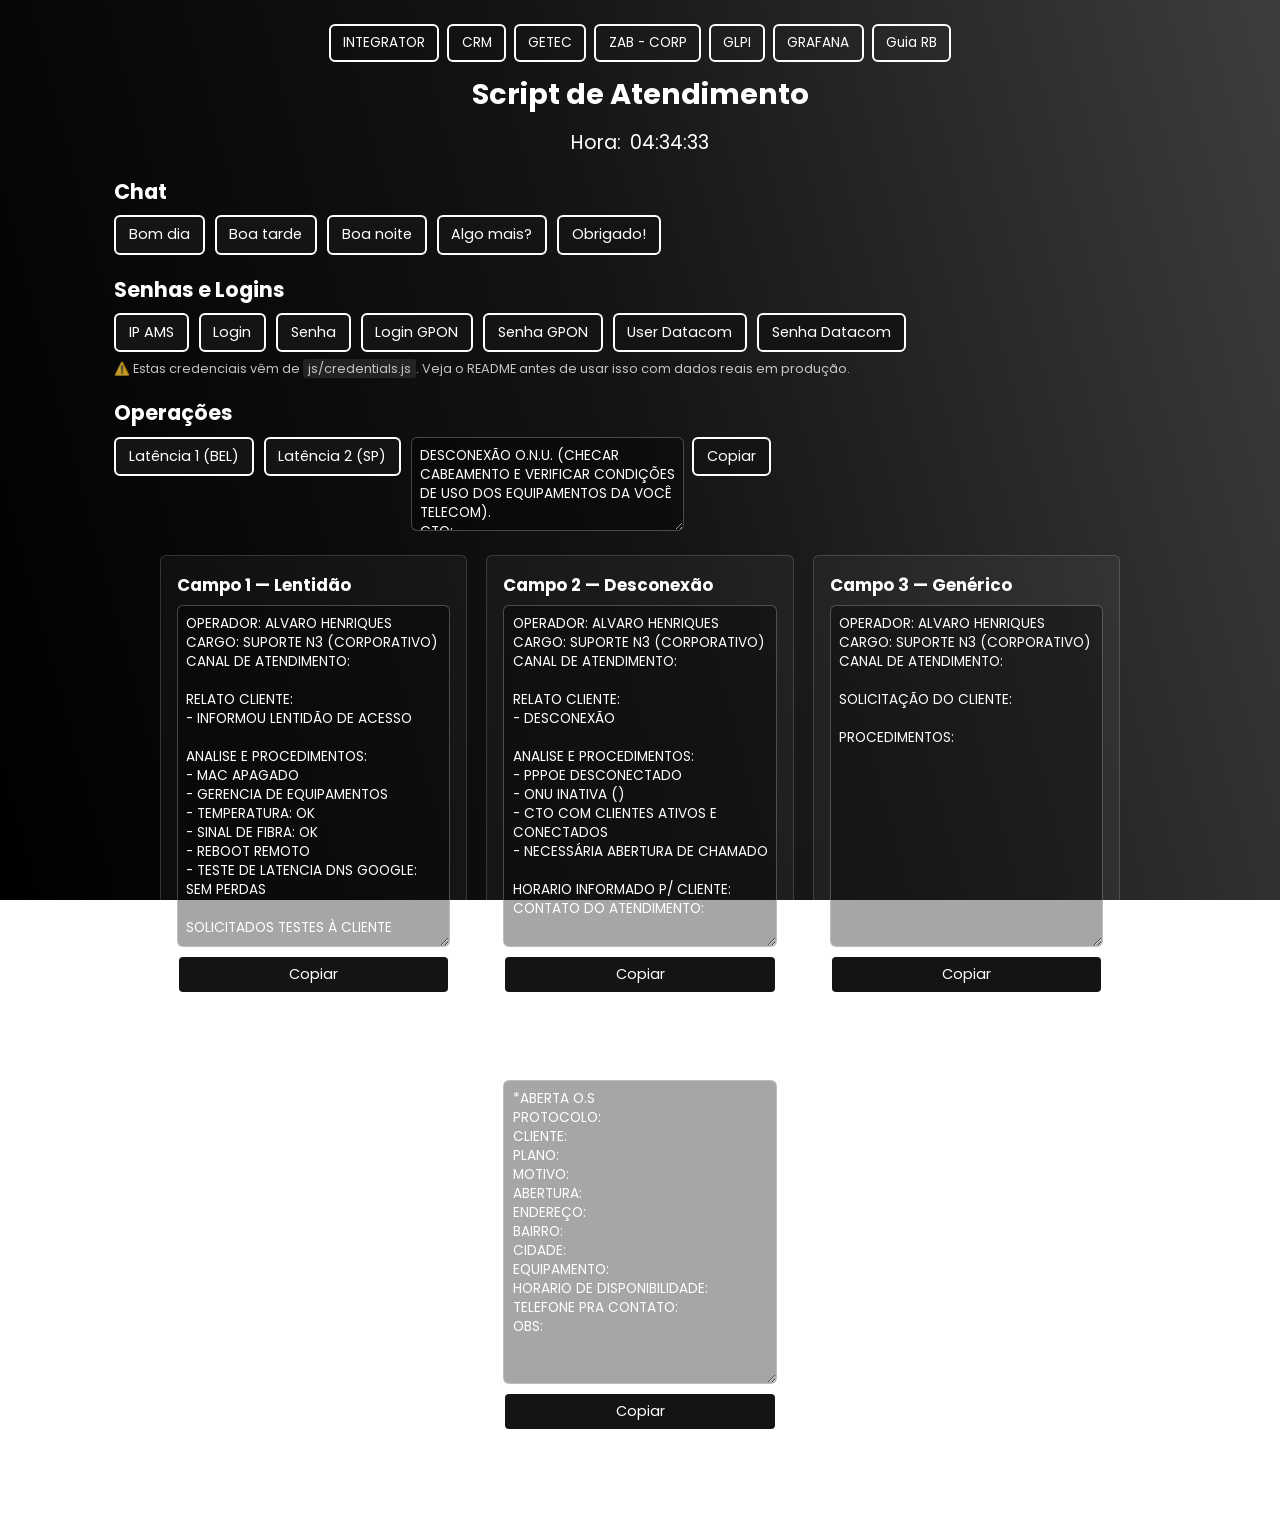
==== index.html @ 4e71021d "Add files via upload" ====
<!DOCTYPE html>
<html lang="pt-br">
<head>
  <meta charset="UTF-8">
  <meta name="viewport" content="width=device-width, initial-scale=1.0">
  <title>Script de Atendimento</title>
  <link rel="stylesheet" href="css/style.css">
</head>
<body>

  <div class="app">
    <header class="app__header">
      <!-- Preenchido por js/render.js a partir de js/config.js -->
      <nav class="nav-links" id="navLinks" aria-label="Sistemas externos"></nav>

      <h1>Script de Atendimento</h1>

      <div class="clock">
        <span>Hora:</span>
        <span id="clockValue">--:--:--</span>
      </div>

      <section class="section">
        <h2>Chat</h2>
        <div class="field-grid" id="quickReplies"></div>
      </section>

      <section class="section">
        <h2>Senhas e Logins</h2>
        <div class="field-grid" id="credentials"></div>
        <p class="section__note">
          ⚠️ Estas credenciais vêm de <code>js/credentials.js</code>. Veja o README
          antes de usar isso com dados reais em produção.
        </p>
      </section>

      <section class="section">
        <h2>Operações</h2>
        <div class="field-grid" id="operations"></div>
      </section>
    </header>

    <main class="attendance-grid" id="attendanceTemplates"></main>

    <footer class="app__footer">
      <p>criado por &copy; Alvaro Henriques Nt</p>
    </footer>
  </div>

  <!-- Ordem importa: config e credentials primeiro, render por último. -->
  <script src="js/config.js"></script>
  <script src="js/credentials.js"></script>
  <script src="js/clipboard.js"></script>
  <script src="js/clock.js"></script>
  <script src="js/render.js"></script>
</body>
</html>
---- css/style.css ----
@import url("https://fonts.googleapis.com/css2?family=Poppins:wght@400;500;600;700&display=swap");

:root {
  --bg-1: hsl(0, 0%, 24%);
  --bg-2: hsl(0, 3%, 8%);
  --bg-3: hsl(0, 0%, 0%);
  --text: hsl(0, 0%, 100%);
  --radius: 6px;
}

* {
  box-sizing: border-box;
  margin: 0;
  padding: 0;
  font-family: "Poppins", Geneva, Tahoma, sans-serif;
}

body {
  min-height: 100vh;
  color: var(--text);
  background: linear-gradient(75deg, var(--bg-3), var(--bg-2), var(--bg-1)) fixed;
}

h1 {
  font-size: 1.8em;
  text-align: center;
  margin: 0.4em 0;
}

h2 {
  font-size: 1.3em;
  margin: 0.6em 0 0.4em;
}

h3 {
  font-size: 1.05em;
  margin-bottom: 0.4em;
}

.app {
  max-width: 1100px;
  margin: 0 auto;
  padding: 1.5em;
}

/* ---- Cabeçalho / navegação de sistemas ---- */
.nav-links {
  display: flex;
  flex-wrap: wrap;
  gap: 0.5em;
  justify-content: center;
}

.nav-links__item {
  display: inline-block;
  padding: 0.5em 0.9em;
  border: 2px solid var(--text);
  border-radius: var(--radius);
  color: var(--text);
  text-decoration: none;
  font-size: 0.85em;
  transition: background 0.3s;
}

.nav-links__item:hover {
  background: rgba(255, 255, 255, 0.12);
}

/* ---- Relógio ---- */
.clock {
  display: flex;
  justify-content: center;
  gap: 0.5em;
  font-size: 1.2em;
  margin: 0.5em 0 1em;
}

/* ---- Seções (chat, senhas, operações) ---- */
.section {
  margin: 1.2em 0;
}

.section__note {
  font-size: 0.8em;
  opacity: 0.75;
  margin-top: 0.6em;
}

.section__note code {
  background: rgba(255, 255, 255, 0.12);
  padding: 0.1em 0.4em;
  border-radius: 3px;
}

.field-grid {
  display: flex;
  flex-wrap: wrap;
  gap: 0.6em;
}

/* ---- Campo de copiar (input/textarea + botão) ---- */
.copy-field {
  display: flex;
  align-items: flex-start;
  gap: 0.5em;
}

/* Campos fixos (chat, senhas, comandos): só o botão aparece. */
.copy-field__input--hidden {
  display: none;
}

/* Campos editáveis (relatórios de atendimento): visíveis. */
.copy-field__input {
  width: 100%;
  background: rgba(0, 0, 0, 0.35);
  color: var(--text);
  border: 1px solid rgba(255, 255, 255, 0.25);
  border-radius: var(--radius);
  padding: 0.6em;
  font-size: 0.85em;
  line-height: 1.4;
  resize: vertical;
}

.copy-field__input:focus-visible {
  outline: 2px solid #fff;
  outline-offset: 1px;
}

.attendance-card .copy-field {
  flex-direction: column;
  align-items: stretch;
}

.copy-field button {
  border: 2px solid var(--text);
  border-radius: var(--radius);
  padding: 0.5em 0.9em;
  color: var(--text);
  background-color: var(--bg-2);
  cursor: pointer;
  font-size: 0.9em;
  transition: background 0.3s, box-shadow 0.2s;
  white-space: nowrap;
}

.copy-field button:hover {
  box-shadow: 2px 2px rgba(255, 255, 255, 0.5);
  background: linear-gradient(75deg, var(--bg-3), var(--bg-2), var(--bg-1));
}

.copy-field button:focus-visible {
  outline: 2px solid #fff;
  outline-offset: 2px;
}

/* ---- Cards de atendimento (textareas grandes) ---- */
.attendance-grid {
  display: flex;
  flex-wrap: wrap;
  gap: 1.2em;
  justify-content: center;
  margin-top: 1.5em;
}

.attendance-card {
  background: rgba(255, 255, 255, 0.04);
  border: 1px solid rgba(255, 255, 255, 0.15);
  border-radius: var(--radius);
  padding: 1em;
  min-width: 260px;
}

.app__footer {
  text-align: center;
  margin-top: 2em;
  padding-top: 1em;
  border-top: 1px solid rgba(255, 255, 255, 0.2);
  opacity: 0.8;
  font-size: 0.85em;
}

/* ---- Responsivo ---- */
@media (max-width: 640px) {
  .app {
    padding: 1em;
  }
  h1 {
    font-size: 1.4em;
  }
}
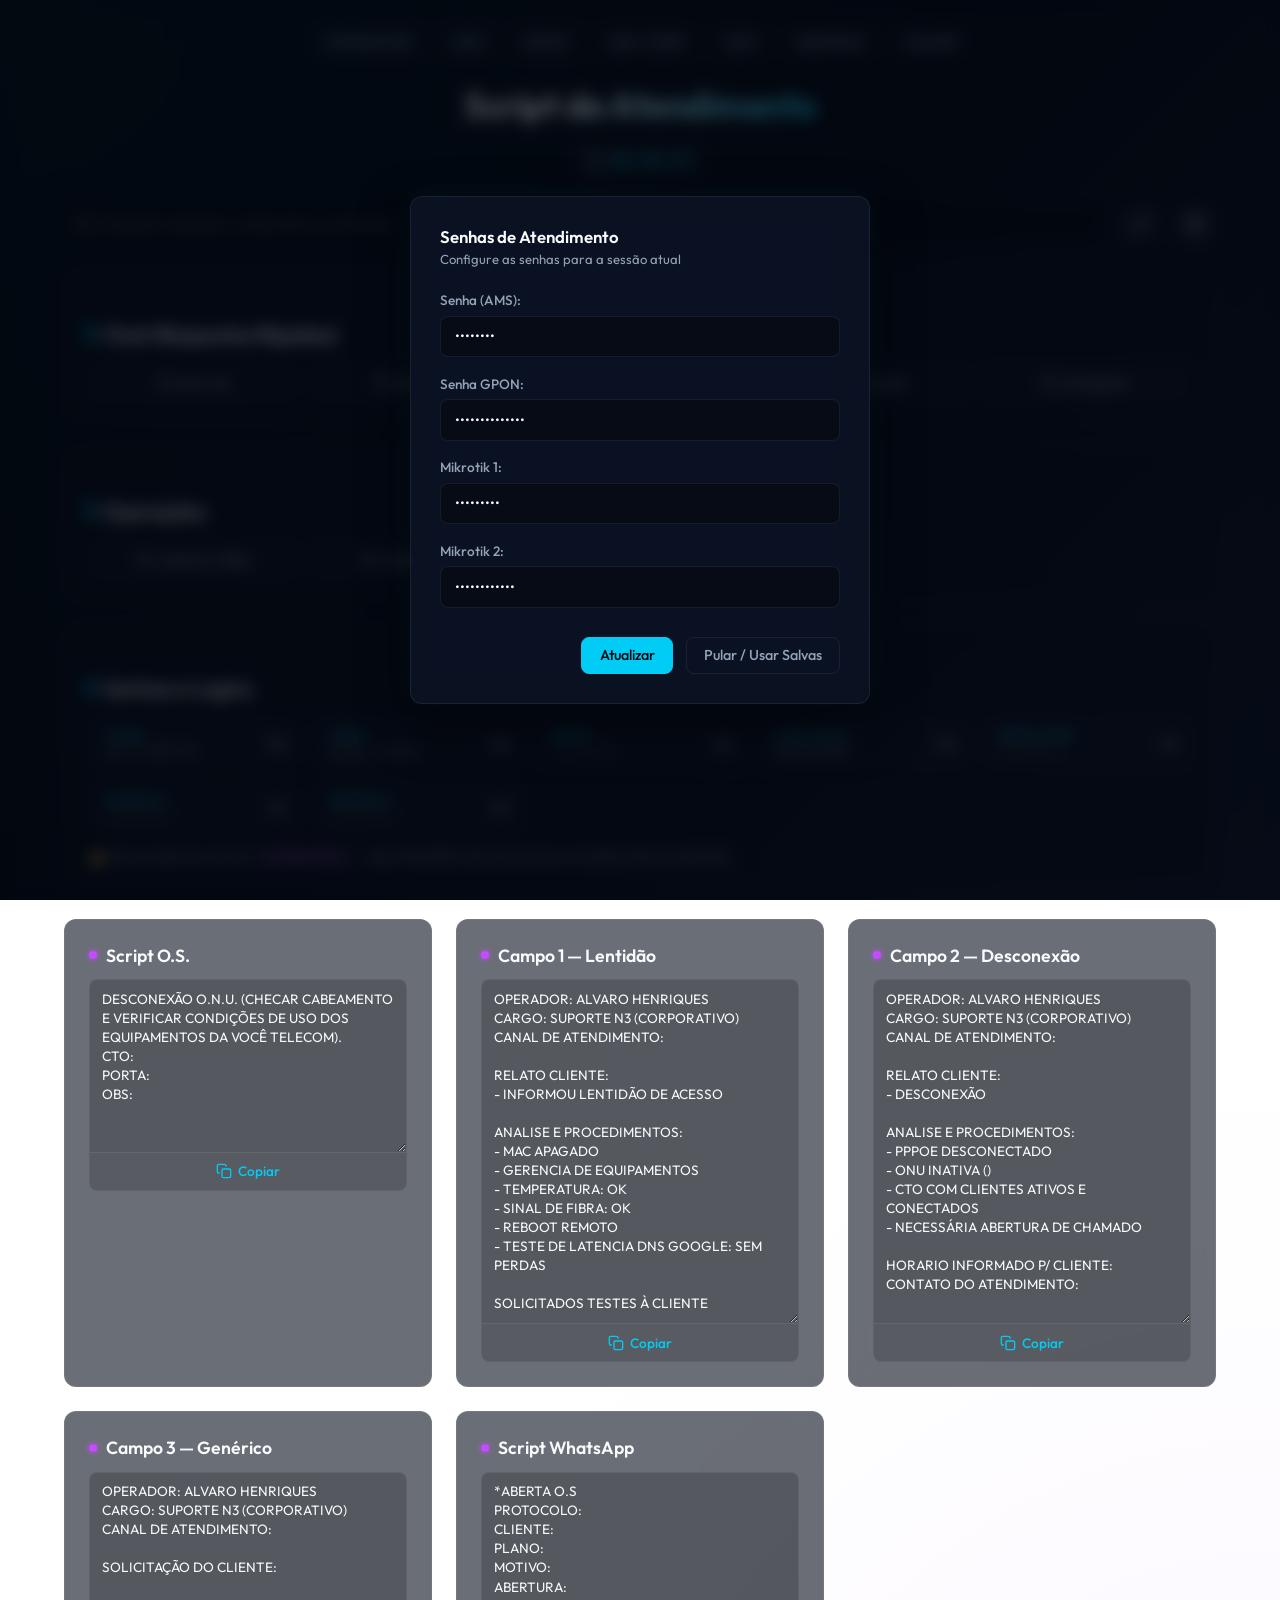
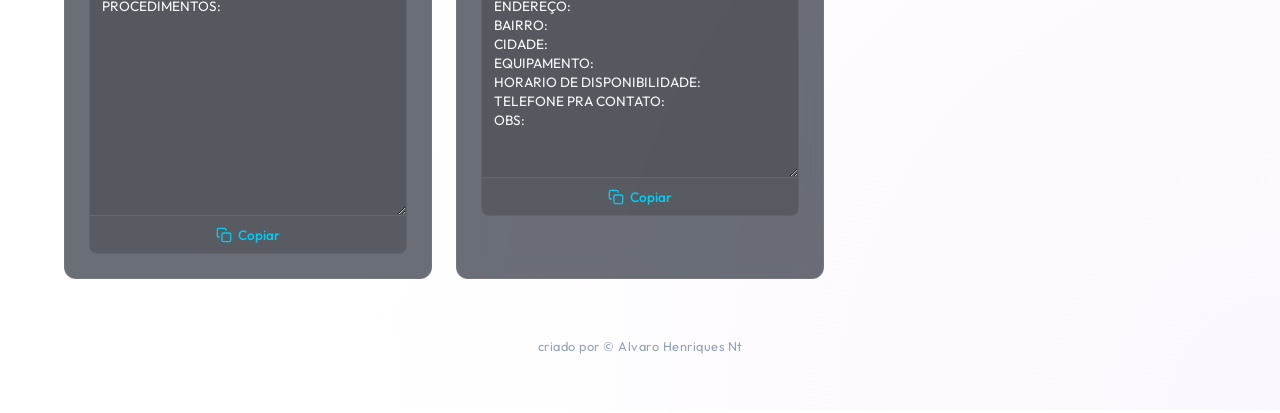
==== commit 8ba0a586: "feat: refatoração completa de UI/UX, segurança e organização de layout - Adicionado tema premium Gla" ====
--- a/index.html
+++ b/index.html
@@ -13,30 +13,69 @@
       <!-- Preenchido por js/render.js a partir de js/config.js -->
       <nav class="nav-links" id="navLinks" aria-label="Sistemas externos"></nav>
 
-      <h1>Script de Atendimento</h1>
-
-      <div class="clock">
-        <span>Hora:</span>
-        <span id="clockValue">--:--:--</span>
+      <div class="header-main">
+        <h1>Script de Atendimento</h1>
+        
+        <div class="clock">
+          <svg class="icon icon--clock" viewBox="0 0 24 24" fill="none" stroke="currentColor" stroke-width="2" stroke-linecap="round" stroke-linejoin="round"><circle cx="12" cy="12" r="10"></circle><polyline points="12 6 12 12 16 14"></polyline></svg>
+          <span id="clockValue">--:--:--</span>
+        </div>
       </div>
 
-      <section class="section">
-        <h2>Chat</h2>
+      <div class="header-controls">
+        <div class="search-box">
+          <svg class="icon" viewBox="0 0 24 24" fill="none" stroke="currentColor" stroke-width="2" stroke-linecap="round" stroke-linejoin="round"><circle cx="11" cy="11" r="8"></circle><line x1="21" y1="21" x2="16.65" y2="16.65"></line></svg>
+          <input type="text" id="searchInput" placeholder="Pesquisar respostas, credenciais ou comandos..." aria-label="Pesquisar">
+        </div>
+        
+        <button type="button" class="btn-settings" id="btnPasswords" title="Atualizar Senhas da Sessão">
+          <svg class="icon" viewBox="0 0 24 24" fill="none" stroke="currentColor" stroke-width="2" stroke-linecap="round" stroke-linejoin="round"><path d="M21 2l-2 2m-7.61 7.61a5.5 5.5 0 1 1-7.778 7.778 5.5 5.5 0 0 1 7.777-7.777zm0 0L15.5 7.5m0 0l3 3L22 7l-3-3m-3.5 3.5L19 4"></path></svg>
+        </button>
+        
+        <button type="button" class="btn-settings" id="btnSettings" title="Configurações do Operador">
+          <svg class="icon" viewBox="0 0 24 24" fill="none" stroke="currentColor" stroke-width="2" stroke-linecap="round" stroke-linejoin="round"><circle cx="12" cy="12" r="3"></circle><path d="M19.4 15a1.65 1.65 0 0 0 .33 1.82l.06.06a2 2 0 1 1-2.83 2.83l-.06-.06a1.65 1.65 0 0 0-1.82-.33 1.65 1.65 0 0 0-1 1.51V21a2 2 0 0 1-4 0v-.09A1.65 1.65 0 0 0 9 19.4a1.65 1.65 0 0 0-1.82.33l-.06.06a2 2 0 1 1-2.83-2.83l.06-.06a1.65 1.65 0 0 0 .33-1.82 1.65 1.65 0 0 0-1.51-1H3a2 2 0 0 1 0-4h.09A1.65 1.65 0 0 0 4.6 9a1.65 1.65 0 0 0-.33-1.82l-.06-.06a2 2 0 1 1 2.83-2.83l.06.06a1.65 1.65 0 0 0 1.82.33H9a1.65 1.65 0 0 0 1-1.51V3a2 2 0 0 1 4 0v.09a1.65 1.65 0 0 0 1 1.51 1.65 1.65 0 0 0 1.82-.33l.06-.06a2 2 0 1 1 2.83 2.83l-.06.06a1.65 1.65 0 0 0-.33 1.82V9a1.65 1.65 0 0 0 1.51 1H21a2 2 0 0 1 0 4h-.09a1.65 1.65 0 0 0-1.51 1z"></path></svg>
+        </button>
+      </div>
+
+      <!-- Painel de Configurações (oculto por padrão) -->
+      <div class="settings-panel hidden" id="settingsPanel">
+        <div class="settings-panel__header">
+          <h3>Configurações do Operador</h3>
+          <p class="settings-panel__subtitle">Altere suas informações para os relatórios</p>
+        </div>
+        <div class="settings-grid">
+          <div class="settings-field">
+            <label for="opName">Nome do Operador:</label>
+            <input type="text" id="opName" placeholder="Ex: Alvaro Henriques">
+          </div>
+          <div class="settings-field">
+            <label for="opRole">Cargo/Setor:</label>
+            <input type="text" id="opRole" placeholder="Ex: Suporte N3">
+          </div>
+        </div>
+        <div class="settings-actions">
+          <button type="button" id="btnSaveSettings" class="btn-primary">Salvar</button>
+          <button type="button" id="btnCancelSettings" class="btn-secondary">Cancelar</button>
+        </div>
+      </div>
+
+      <section class="section" id="secQuickReplies">
+        <h2>Chat (Respostas Rápidas)</h2>
         <div class="field-grid" id="quickReplies"></div>
       </section>
 
-      <section class="section">
+      <section class="section" id="secOperations">
+        <h2>Operações</h2>
+        <div class="field-grid" id="operations"></div>
+      </section>
+
+      <section class="section" id="secCredentials">
         <h2>Senhas e Logins</h2>
         <div class="field-grid" id="credentials"></div>
         <p class="section__note">
           ⚠️ Estas credenciais vêm de <code>js/credentials.js</code>. Veja o README
           antes de usar isso com dados reais em produção.
         </p>
-      </section>
-
-      <section class="section">
-        <h2>Operações</h2>
-        <div class="field-grid" id="operations"></div>
       </section>
     </header>
 
@@ -47,6 +86,40 @@
     </footer>
   </div>
 
+  <!-- Modal de Senhas de Atendimento (inicializado oculto) -->
+  <div class="modal-overlay hidden" id="passwordsModal">
+    <div class="modal-card">
+      <div class="modal-card__header">
+        <h3>Senhas de Atendimento</h3>
+        <p class="modal-card__subtitle">Configure as senhas para a sessão atual</p>
+      </div>
+      <div class="modal-grid">
+        <div class="modal-field">
+          <label for="pwdAms">Senha (AMS):</label>
+          <input type="password" id="pwdAms" placeholder="Digite a senha AMS">
+        </div>
+        <div class="modal-field">
+          <label for="pwdGpon">Senha GPON:</label>
+          <input type="password" id="pwdGpon" placeholder="Digite a senha GPON">
+        </div>
+        <div class="modal-field">
+          <label for="pwdMikrotik1">Mikrotik 1:</label>
+          <input type="password" id="pwdMikrotik1" placeholder="Digite a senha do Mikrotik 1">
+        </div>
+        <div class="modal-field">
+          <label for="pwdMikrotik2">Mikrotik 2:</label>
+          <input type="password" id="pwdMikrotik2" placeholder="Digite a senha do Mikrotik 2">
+        </div>
+      </div>
+      <div class="modal-actions">
+        <button type="button" id="btnSavePasswords" class="btn-primary">Atualizar</button>
+        <button type="button" id="btnCancelPasswords" class="btn-secondary">Pular / Usar Salvas</button>
+      </div>
+    </div>
+  </div>
+
+  <div id="toastContainer" class="toast-container" aria-live="polite"></div>
+
   <!-- Ordem importa: config e credentials primeiro, render por último. -->
   <script src="js/config.js"></script>
   <script src="js/credentials.js"></script>
--- a/css/style.css
+++ b/css/style.css
@@ -1,192 +1,842 @@
-@import url("https://fonts.googleapis.com/css2?family=Poppins:wght@400;500;600;700&display=swap");
+@import url("https://fonts.googleapis.com/css2?family=Outfit:wght@300;400;500;600;700&display=swap");
 
 :root {
-  --bg-1: hsl(0, 0%, 24%);
-  --bg-2: hsl(0, 3%, 8%);
-  --bg-3: hsl(0, 0%, 0%);
-  --text: hsl(0, 0%, 100%);
-  --radius: 6px;
+  --bg-1: hsl(222, 47%, 11%);
+  --bg-2: hsl(224, 71%, 4%);
+  --bg-3: hsl(224, 71%, 2%);
+  --accent: hsl(190, 100%, 48%);
+  --accent-rgb: 0, 229, 255;
+  --accent-purple: hsl(280, 100%, 65%);
+  --text: hsl(210, 40%, 98%);
+  --text-muted: hsl(215, 20%, 65%);
+  --danger: hsl(354, 70%, 54%);
+  --danger-bg: rgba(239, 68, 68, 0.15);
+  --success: hsl(142, 70%, 45%);
+  --glass-bg: rgba(8, 14, 28, 0.6);
+  --glass-border: rgba(255, 255, 255, 0.07);
+  --radius: 12px;
+  --radius-sm: 8px;
+  --transition: all 0.25s cubic-bezier(0.4, 0, 0.2, 1);
 }
 
 * {
   box-sizing: border-box;
   margin: 0;
   padding: 0;
-  font-family: "Poppins", Geneva, Tahoma, sans-serif;
+  font-family: "Outfit", Geneva, Tahoma, sans-serif;
+  scrollbar-width: thin;
+  scrollbar-color: rgba(255, 255, 255, 0.1) transparent;
+}
+
+/* Custom Scrollbar */
+::-webkit-scrollbar {
+  width: 6px;
+  height: 6px;
+}
+::-webkit-scrollbar-track {
+  background: transparent;
+}
+::-webkit-scrollbar-thumb {
+  background: rgba(255, 255, 255, 0.1);
+  border-radius: 4px;
+}
+::-webkit-scrollbar-thumb:hover {
+  background: var(--accent);
 }
 
 body {
   min-height: 100vh;
   color: var(--text);
-  background: linear-gradient(75deg, var(--bg-3), var(--bg-2), var(--bg-1)) fixed;
+  background: radial-gradient(circle at 0% 0%, rgba(0, 229, 255, 0.05) 0%, transparent 40%),
+              radial-gradient(circle at 100% 100%, rgba(168, 85, 247, 0.05) 0%, transparent 40%),
+              linear-gradient(135deg, var(--bg-3), var(--bg-2), var(--bg-1)) fixed;
+  overflow-x: hidden;
+  padding-bottom: 2em;
 }
 
 h1 {
-  font-size: 1.8em;
+  font-size: 2.2rem;
+  font-weight: 700;
   text-align: center;
-  margin: 0.4em 0;
+  background: linear-gradient(135deg, #fff 30%, var(--accent) 100%);
+  -webkit-background-clip: text;
+  -webkit-text-fill-color: transparent;
+  margin: 0.2em 0 0.5em;
+  letter-spacing: -0.5px;
 }
 
 h2 {
-  font-size: 1.3em;
-  margin: 0.6em 0 0.4em;
+  font-size: 1.3rem;
+  font-weight: 600;
+  margin: 1.5em 0 0.8em;
+  color: var(--text);
+  display: flex;
+  align-items: center;
+  gap: 0.5em;
+}
+
+h2::before {
+  content: "";
+  display: inline-block;
+  width: 4px;
+  height: 16px;
+  background: var(--accent);
+  border-radius: 2px;
+  box-shadow: 0 0 8px var(--accent);
 }
 
 h3 {
-  font-size: 1.05em;
-  margin-bottom: 0.4em;
+  font-size: 1.05rem;
+  font-weight: 600;
+  color: var(--text);
 }
 
 .app {
-  max-width: 1100px;
+  max-width: 1200px;
   margin: 0 auto;
   padding: 1.5em;
 }
 
-/* ---- Cabeçalho / navegação de sistemas ---- */
+/* Nav links */
 .nav-links {
   display: flex;
   flex-wrap: wrap;
+  gap: 0.6em;
+  justify-content: center;
+  margin-bottom: 1rem;
+}
+
+.nav-links__item {
+  display: inline-flex;
+  align-items: center;
+  padding: 0.6em 1.1em;
+  background: rgba(255, 255, 255, 0.02);
+  border: 1px solid var(--glass-border);
+  border-radius: var(--radius-sm);
+  color: var(--text-muted);
+  text-decoration: none;
+  font-size: 0.85em;
+  font-weight: 500;
+  transition: var(--transition);
+}
+
+.nav-links__item:hover {
+  color: #fff;
+  border-color: var(--accent);
+  background: rgba(var(--accent-rgb), 0.08);
+  box-shadow: 0 0 15px rgba(var(--accent-rgb), 0.2);
+  transform: translateY(-1px);
+}
+
+/* Header layout & Controls */
+.header-main {
+  display: flex;
+  flex-direction: column;
+  align-items: center;
+  margin-bottom: 1.5rem;
+}
+
+.clock {
+  display: inline-flex;
+  align-items: center;
   gap: 0.5em;
-  justify-content: center;
-}
-
-.nav-links__item {
-  display: inline-block;
-  padding: 0.5em 0.9em;
-  border: 2px solid var(--text);
+  background: rgba(255, 255, 255, 0.03);
+  border: 1px solid var(--glass-border);
+  padding: 0.4em 0.8em;
+  border-radius: 30px;
+  font-size: 0.95rem;
+  font-weight: 500;
+  color: var(--text-muted);
+}
+
+.clock span {
+  font-family: monospace;
+  font-size: 1.05rem;
+  color: var(--accent);
+  text-shadow: 0 0 6px rgba(var(--accent-rgb), 0.5);
+}
+
+.header-controls {
+  display: flex;
+  align-items: center;
+  gap: 0.8em;
+  margin-bottom: 1.5rem;
+  width: 100%;
+}
+
+.search-box {
+  position: relative;
+  flex-grow: 1;
+  display: flex;
+  align-items: center;
+}
+
+.search-box .icon {
+  position: absolute;
+  left: 12px;
+  width: 18px;
+  height: 18px;
+  color: var(--text-muted);
+  pointer-events: none;
+  transition: var(--transition);
+}
+
+.search-box input {
+  width: 100%;
+  padding: 0.8em 1em 0.8em 2.5em;
+  background: rgba(0, 0, 0, 0.3);
+  border: 1px solid var(--glass-border);
   border-radius: var(--radius);
   color: var(--text);
-  text-decoration: none;
+  font-size: 0.9em;
+  outline: none;
+  transition: var(--transition);
+}
+
+.search-box input:focus {
+  border-color: var(--accent);
+  background: rgba(0, 0, 0, 0.5);
+  box-shadow: 0 0 15px rgba(var(--accent-rgb), 0.15);
+}
+
+.search-box input:focus + .icon {
+  color: var(--accent);
+}
+
+.btn-settings {
+  display: flex;
+  align-items: center;
+  justify-content: center;
+  width: 42px;
+  height: 42px;
+  background: rgba(255, 255, 255, 0.03);
+  border: 1px solid var(--glass-border);
+  border-radius: var(--radius);
+  color: var(--text-muted);
+  cursor: pointer;
+  transition: var(--transition);
+}
+
+.btn-settings:hover {
+  color: #fff;
+  border-color: var(--accent);
+  background: rgba(var(--accent-rgb), 0.08);
+  transform: rotate(45deg);
+}
+
+.btn-settings .icon {
+  width: 20px;
+  height: 20px;
+}
+
+/* Settings Panel */
+.settings-panel {
+  background: var(--glass-bg);
+  backdrop-filter: blur(16px);
+  border: 1px solid var(--glass-border);
+  border-radius: var(--radius);
+  padding: 1.5em;
+  margin-bottom: 2em;
+  box-shadow: 0 12px 40px rgba(0, 0, 0, 0.4);
+  animation: slideDown 0.3s ease-out;
+}
+
+.settings-panel.hidden {
+  display: none !important;
+}
+
+.settings-panel__header {
+  margin-bottom: 1.2rem;
+}
+
+.settings-panel__subtitle {
+  font-size: 0.8em;
+  color: var(--text-muted);
+  margin-top: 0.2rem;
+}
+
+.settings-grid {
+  display: grid;
+  grid-template-columns: repeat(auto-fit, minmax(200px, 1fr));
+  gap: 1em;
+  margin-bottom: 1.2rem;
+}
+
+.settings-field {
+  display: flex;
+  flex-direction: column;
+  gap: 0.4em;
+}
+
+.settings-field label {
   font-size: 0.85em;
-  transition: background 0.3s;
-}
-
-.nav-links__item:hover {
-  background: rgba(255, 255, 255, 0.12);
-}
-
-/* ---- Relógio ---- */
-.clock {
-  display: flex;
+  font-weight: 500;
+  color: var(--text-muted);
+}
+
+.settings-field input {
+  padding: 0.7em 0.9em;
+  background: rgba(0, 0, 0, 0.3);
+  border: 1px solid var(--glass-border);
+  border-radius: var(--radius-sm);
+  color: var(--text);
+  outline: none;
+  font-size: 0.9em;
+  transition: var(--transition);
+}
+
+.settings-field input:focus {
+  border-color: var(--accent);
+  box-shadow: 0 0 10px rgba(var(--accent-rgb), 0.15);
+}
+
+.settings-actions {
+  display: flex;
+  gap: 0.6em;
+  justify-content: flex-end;
+}
+
+.btn-primary, .btn-secondary {
+  padding: 0.6em 1.2em;
+  border-radius: var(--radius-sm);
+  font-size: 0.9em;
+  font-weight: 500;
+  cursor: pointer;
+  transition: var(--transition);
+}
+
+.btn-primary {
+  background: var(--accent);
+  border: 1px solid var(--accent);
+  color: var(--bg-3);
+}
+
+.btn-primary:hover {
+  background: #fff;
+  border-color: #fff;
+  box-shadow: 0 0 15px rgba(255, 255, 255, 0.4);
+}
+
+.btn-secondary {
+  background: transparent;
+  border: 1px solid var(--glass-border);
+  color: var(--text-muted);
+}
+
+.btn-secondary:hover {
+  background: rgba(255, 255, 255, 0.05);
+  color: #fff;
+}
+
+/* Sections */
+.section {
+  background: var(--glass-bg);
+  backdrop-filter: blur(12px);
+  border: 1px solid var(--glass-border);
+  border-radius: var(--radius);
+  padding: 1.2em 1.5em;
+  margin: 1.5em 0;
+  box-shadow: 0 8px 32px var(--glass-shadow);
+  transition: var(--transition);
+}
+
+.section.hidden {
+  display: none !important;
+}
+
+.section__note {
+  font-size: 0.8rem;
+  color: var(--text-muted);
+  margin-top: 0.8em;
+  display: flex;
+  align-items: center;
+  gap: 0.4em;
+}
+
+.section__note code {
+  background: rgba(255, 255, 255, 0.05);
+  color: var(--accent-purple);
+  padding: 0.15em 0.45em;
+  border-radius: 4px;
+  border: 1px solid rgba(255, 255, 255, 0.05);
+}
+
+.field-grid {
+  display: grid;
+  grid-template-columns: repeat(auto-fill, minmax(180px, 1fr));
+  gap: 0.8em;
+  margin-top: 0.5rem;
+}
+
+/* Copy Field component */
+.copy-field {
+  display: flex;
+  position: relative;
+  border-radius: var(--radius-sm);
+  background: rgba(255, 255, 255, 0.02);
+  border: 1px solid var(--glass-border);
+  overflow: hidden;
+  transition: var(--transition);
+}
+
+.copy-field:hover {
+  border-color: rgba(255, 255, 255, 0.15);
+  background: rgba(255, 255, 255, 0.04);
+}
+
+.copy-field__input {
+  flex-grow: 1;
+  width: 100%;
+  background: transparent;
+  color: var(--text);
+  border: none;
+  padding: 0.7em 0.9em;
+  font-size: 0.85em;
+  line-height: 1.4;
+  outline: none;
+  resize: vertical;
+}
+
+.copy-field__input--hidden {
+  display: none;
+}
+
+.copy-field button {
+  display: flex;
+  align-items: center;
   justify-content: center;
   gap: 0.5em;
-  font-size: 1.2em;
-  margin: 0.5em 0 1em;
-}
-
-/* ---- Seções (chat, senhas, operações) ---- */
-.section {
-  margin: 1.2em 0;
-}
-
-.section__note {
-  font-size: 0.8em;
-  opacity: 0.75;
-  margin-top: 0.6em;
-}
-
-.section__note code {
-  background: rgba(255, 255, 255, 0.12);
-  padding: 0.1em 0.4em;
-  border-radius: 3px;
-}
-
-.field-grid {
-  display: flex;
-  flex-wrap: wrap;
-  gap: 0.6em;
-}
-
-/* ---- Campo de copiar (input/textarea + botão) ---- */
-.copy-field {
-  display: flex;
-  align-items: flex-start;
+  border: none;
+  background: transparent;
+  color: var(--text-muted);
+  cursor: pointer;
+  padding: 0.7em 1.2em;
+  font-size: 0.85em;
+  font-weight: 500;
+  transition: var(--transition);
+  width: 100%;
+  text-align: center;
+}
+
+/* If the input is shown (editable cards), layout changes */
+.copy-field:has(.copy-field__input:not(.copy-field__input--hidden)) {
+  flex-direction: column;
+  background: rgba(0, 0, 0, 0.2);
+}
+
+.copy-field:has(.copy-field__input:not(.copy-field__input--hidden)) button {
+  border-top: 1px solid var(--glass-border);
+  background: rgba(255, 255, 255, 0.02);
+  color: var(--accent);
+}
+
+.copy-field:has(.copy-field__input:not(.copy-field__input--hidden)) button:hover {
+  background: rgba(var(--accent-rgb), 0.1);
+  color: #fff;
+}
+
+.copy-field button:hover {
+  color: #fff;
+  background: rgba(255, 255, 255, 0.05);
+}
+
+/* Danger / Destructive command buttons */
+.copy-field--danger {
+  border-color: rgba(239, 68, 68, 0.25);
+  background: rgba(239, 68, 68, 0.03);
+}
+
+.copy-field--danger button {
+  color: var(--danger);
+}
+
+.copy-field--danger button:hover {
+  background: var(--danger-bg);
+  color: #fff;
+}
+
+.copy-field--danger:hover {
+  border-color: var(--danger);
+}
+
+/* Credential with Reveal toggle */
+.credential-wrapper {
+  position: relative;
+  display: flex;
+  align-items: stretch;
+  border-radius: var(--radius-sm);
+  border: 1px solid var(--glass-border);
+  background: rgba(255, 255, 255, 0.02);
+  transition: var(--transition);
+  overflow: hidden;
+}
+
+.credential-wrapper:hover {
+  border-color: rgba(255, 255, 255, 0.15);
+  background: rgba(255, 255, 255, 0.04);
+}
+
+.credential-wrapper .btn-copy {
+  flex-grow: 1;
+  background: transparent;
+  border: none;
+  color: var(--text-muted);
+  cursor: pointer;
+  padding: 0.7em 1rem;
+  font-size: 0.85em;
+  font-weight: 500;
+  text-align: left;
+  transition: var(--transition);
+  display: flex;
+  flex-direction: column;
+  gap: 2px;
+}
+
+.credential-wrapper .btn-copy:hover {
+  color: #fff;
+}
+
+.credential-label {
+  font-size: 0.7rem;
+  color: var(--accent);
+  text-transform: uppercase;
+  letter-spacing: 0.5px;
+}
+
+.credential-value {
+  font-family: monospace;
+  font-size: 0.85rem;
+}
+
+.btn-reveal {
+  background: transparent;
+  border: none;
+  border-left: 1px solid var(--glass-border);
+  color: var(--text-muted);
+  cursor: pointer;
+  padding: 0 0.8rem;
+  display: flex;
+  align-items: center;
+  justify-content: center;
+  transition: var(--transition);
+}
+
+.btn-reveal:hover {
+  color: var(--accent);
+  background: rgba(255, 255, 255, 0.03);
+}
+
+.btn-reveal .icon {
+  width: 16px;
+  height: 16px;
+}
+
+/* Attendance Cards layout */
+.attendance-grid {
+  display: grid;
+  grid-template-columns: repeat(auto-fit, minmax(320px, 1fr));
+  gap: 1.5em;
+  margin-top: 2em;
+}
+
+.attendance-card {
+  background: var(--glass-bg);
+  backdrop-filter: blur(12px);
+  border: 1px solid var(--glass-border);
+  border-radius: var(--radius);
+  padding: 1.5em;
+  box-shadow: 0 10px 30px var(--glass-shadow);
+  display: flex;
+  flex-direction: column;
+  gap: 0.8em;
+  transition: var(--transition);
+}
+
+.attendance-card.hidden {
+  display: none !important;
+}
+
+.attendance-card:hover {
+  border-color: rgba(var(--accent-rgb), 0.25);
+  box-shadow: 0 15px 35px rgba(0, 0, 0, 0.5);
+  transform: translateY(-2px);
+}
+
+.attendance-card h3 {
+  display: flex;
+  align-items: center;
   gap: 0.5em;
-}
-
-/* Campos fixos (chat, senhas, comandos): só o botão aparece. */
-.copy-field__input--hidden {
-  display: none;
-}
-
-/* Campos editáveis (relatórios de atendimento): visíveis. */
-.copy-field__input {
+  font-size: 1.1rem;
+}
+
+.attendance-card h3::before {
+  content: "";
+  display: inline-block;
+  width: 8px;
+  height: 8px;
+  border-radius: 50%;
+  background: var(--accent-purple);
+  box-shadow: 0 0 6px var(--accent-purple);
+}
+
+/* Toast Notification Container */
+.toast-container {
+  position: fixed;
+  top: 20px;
+  right: 20px;
+  z-index: 9999;
+  display: flex;
+  flex-direction: column;
+  gap: 10px;
+  pointer-events: none;
+  max-width: 320px;
+  width: calc(100% - 40px);
+}
+
+.toast {
+  pointer-events: auto;
+  background: rgba(8, 14, 28, 0.9);
+  backdrop-filter: blur(10px);
+  border: 1px solid var(--glass-border);
+  border-left: 4px solid var(--accent);
+  padding: 0.9em 1.2em;
+  border-radius: var(--radius-sm);
+  color: var(--text);
+  box-shadow: 0 8px 24px rgba(0, 0, 0, 0.6);
+  font-size: 0.85em;
+  display: flex;
+  align-items: center;
+  gap: 0.7em;
+  animation: toastIn 0.3s cubic-bezier(0.16, 1, 0.3, 1), toastOut 0.3s cubic-bezier(0.16, 1, 0.3, 1) 2.7s forwards;
+  overflow: hidden;
+  position: relative;
+}
+
+.toast--success {
+  border-left-color: var(--success);
+}
+
+.toast--info {
+  border-left-color: var(--accent);
+}
+
+.toast__content {
+  flex-grow: 1;
+}
+
+.toast__title {
+  font-weight: 600;
+  margin-bottom: 2px;
+}
+
+.toast__message {
+  color: var(--text-muted);
+  font-size: 0.95em;
+}
+
+.toast__icon {
+  width: 18px;
+  height: 18px;
+  flex-shrink: 0;
+}
+
+.toast__progress {
+  position: absolute;
+  bottom: 0;
+  left: 0;
+  height: 2px;
+  background: var(--accent);
   width: 100%;
-  background: rgba(0, 0, 0, 0.35);
-  color: var(--text);
-  border: 1px solid rgba(255, 255, 255, 0.25);
-  border-radius: var(--radius);
-  padding: 0.6em;
-  font-size: 0.85em;
-  line-height: 1.4;
-  resize: vertical;
-}
-
-.copy-field__input:focus-visible {
-  outline: 2px solid #fff;
-  outline-offset: 1px;
-}
-
-.attendance-card .copy-field {
-  flex-direction: column;
-  align-items: stretch;
-}
-
-.copy-field button {
-  border: 2px solid var(--text);
-  border-radius: var(--radius);
-  padding: 0.5em 0.9em;
-  color: var(--text);
-  background-color: var(--bg-2);
-  cursor: pointer;
-  font-size: 0.9em;
-  transition: background 0.3s, box-shadow 0.2s;
-  white-space: nowrap;
-}
-
-.copy-field button:hover {
-  box-shadow: 2px 2px rgba(255, 255, 255, 0.5);
-  background: linear-gradient(75deg, var(--bg-3), var(--bg-2), var(--bg-1));
-}
-
-.copy-field button:focus-visible {
-  outline: 2px solid #fff;
-  outline-offset: 2px;
-}
-
-/* ---- Cards de atendimento (textareas grandes) ---- */
-.attendance-grid {
-  display: flex;
-  flex-wrap: wrap;
-  gap: 1.2em;
-  justify-content: center;
-  margin-top: 1.5em;
-}
-
-.attendance-card {
-  background: rgba(255, 255, 255, 0.04);
-  border: 1px solid rgba(255, 255, 255, 0.15);
-  border-radius: var(--radius);
-  padding: 1em;
-  min-width: 260px;
-}
-
+  animation: toastProgress 2.7s linear forwards;
+}
+
+.toast--success .toast__progress {
+  background: var(--success);
+}
+
+.icon {
+  width: 16px;
+  height: 16px;
+  stroke-width: 2px;
+  vertical-align: middle;
+}
+
+/* Footer styling */
 .app__footer {
   text-align: center;
-  margin-top: 2em;
-  padding-top: 1em;
-  border-top: 1px solid rgba(255, 255, 255, 0.2);
-  opacity: 0.8;
-  font-size: 0.85em;
-}
-
-/* ---- Responsivo ---- */
-@media (max-width: 640px) {
+  margin-top: 3em;
+  padding-top: 1.5em;
+  border-top: 1px solid var(--glass-border);
+  color: var(--text-muted);
+  font-size: 0.8em;
+}
+
+.app__footer p {
+  letter-spacing: 0.5px;
+}
+
+/* Keyframes animations */
+@keyframes slideDown {
+  from {
+    opacity: 0;
+    transform: translateY(-10px);
+  }
+  to {
+    opacity: 1;
+    transform: translateY(0);
+  }
+}
+
+@keyframes toastIn {
+  from {
+    opacity: 0;
+    transform: translateX(100%) scale(0.9);
+  }
+  to {
+    opacity: 1;
+    transform: translateX(0) scale(1);
+  }
+}
+
+@keyframes toastOut {
+  from {
+    opacity: 1;
+    transform: translateX(0) scale(1);
+  }
+  to {
+    opacity: 0;
+    transform: translateX(100%) scale(0.9);
+  }
+}
+
+@keyframes toastProgress {
+  from {
+    width: 100%;
+  }
+  to {
+    width: 0%;
+  }
+}
+
+/* Responsividade */
+@media (max-width: 768px) {
   .app {
     padding: 1em;
   }
+  
   h1 {
-    font-size: 1.4em;
-  }
-}
+    font-size: 1.7rem;
+  }
+
+  .header-controls {
+    flex-direction: row;
+  }
+
+  .field-grid {
+    grid-template-columns: repeat(auto-fill, minmax(140px, 1fr));
+  }
+  
+  .attendance-grid {
+    grid-template-columns: 1fr;
+  }
+}
+
+/* Modal de Senhas */
+.modal-overlay {
+  position: fixed;
+  top: 0;
+  left: 0;
+  width: 100vw;
+  height: 100vh;
+  background: rgba(4, 8, 16, 0.7);
+  backdrop-filter: blur(8px);
+  z-index: 999;
+  display: flex;
+  align-items: center;
+  justify-content: center;
+  animation: fadeIn 0.25s ease-out;
+}
+
+.modal-overlay.hidden {
+  display: none !important;
+}
+
+.modal-card {
+  width: 90%;
+  max-width: 460px;
+  background: rgba(12, 20, 38, 0.85);
+  backdrop-filter: blur(20px);
+  border: 1px solid var(--glass-border);
+  border-radius: var(--radius);
+  padding: 1.8em;
+  box-shadow: 0 20px 50px rgba(0, 0, 0, 0.5), 0 0 30px rgba(var(--accent-rgb), 0.05);
+  animation: scaleIn 0.3s cubic-bezier(0.34, 1.56, 0.64, 1);
+}
+
+.modal-card__header {
+  margin-bottom: 1.5rem;
+}
+
+.modal-card__subtitle {
+  font-size: 0.82em;
+  color: var(--text-muted);
+  margin-top: 0.25rem;
+}
+
+.modal-grid {
+  display: flex;
+  flex-direction: column;
+  gap: 1.1em;
+  margin-bottom: 1.8rem;
+}
+
+.modal-field {
+  display: flex;
+  flex-direction: column;
+  gap: 0.4em;
+}
+
+.modal-field label {
+  font-size: 0.85em;
+  font-weight: 500;
+  color: var(--text-muted);
+}
+
+.modal-field input {
+  padding: 0.75em 1em;
+  background: rgba(0, 0, 0, 0.35);
+  border: 1px solid var(--glass-border);
+  border-radius: var(--radius-sm);
+  color: var(--text);
+  outline: none;
+  font-size: 0.9em;
+  transition: var(--transition);
+}
+
+.modal-field input:focus {
+  border-color: var(--accent);
+  box-shadow: 0 0 10px rgba(var(--accent-rgb), 0.2);
+}
+
+.modal-actions {
+  display: flex;
+  gap: 0.8em;
+  justify-content: flex-end;
+}
+
+@keyframes fadeIn {
+  from { opacity: 0; }
+  to { opacity: 1; }
+}
+
+@keyframes scaleIn {
+  from {
+    opacity: 0;
+    transform: scale(0.95) translateY(10px);
+  }
+  to {
+    opacity: 1;
+    transform: scale(1) translateY(0);
+  }
+}
+
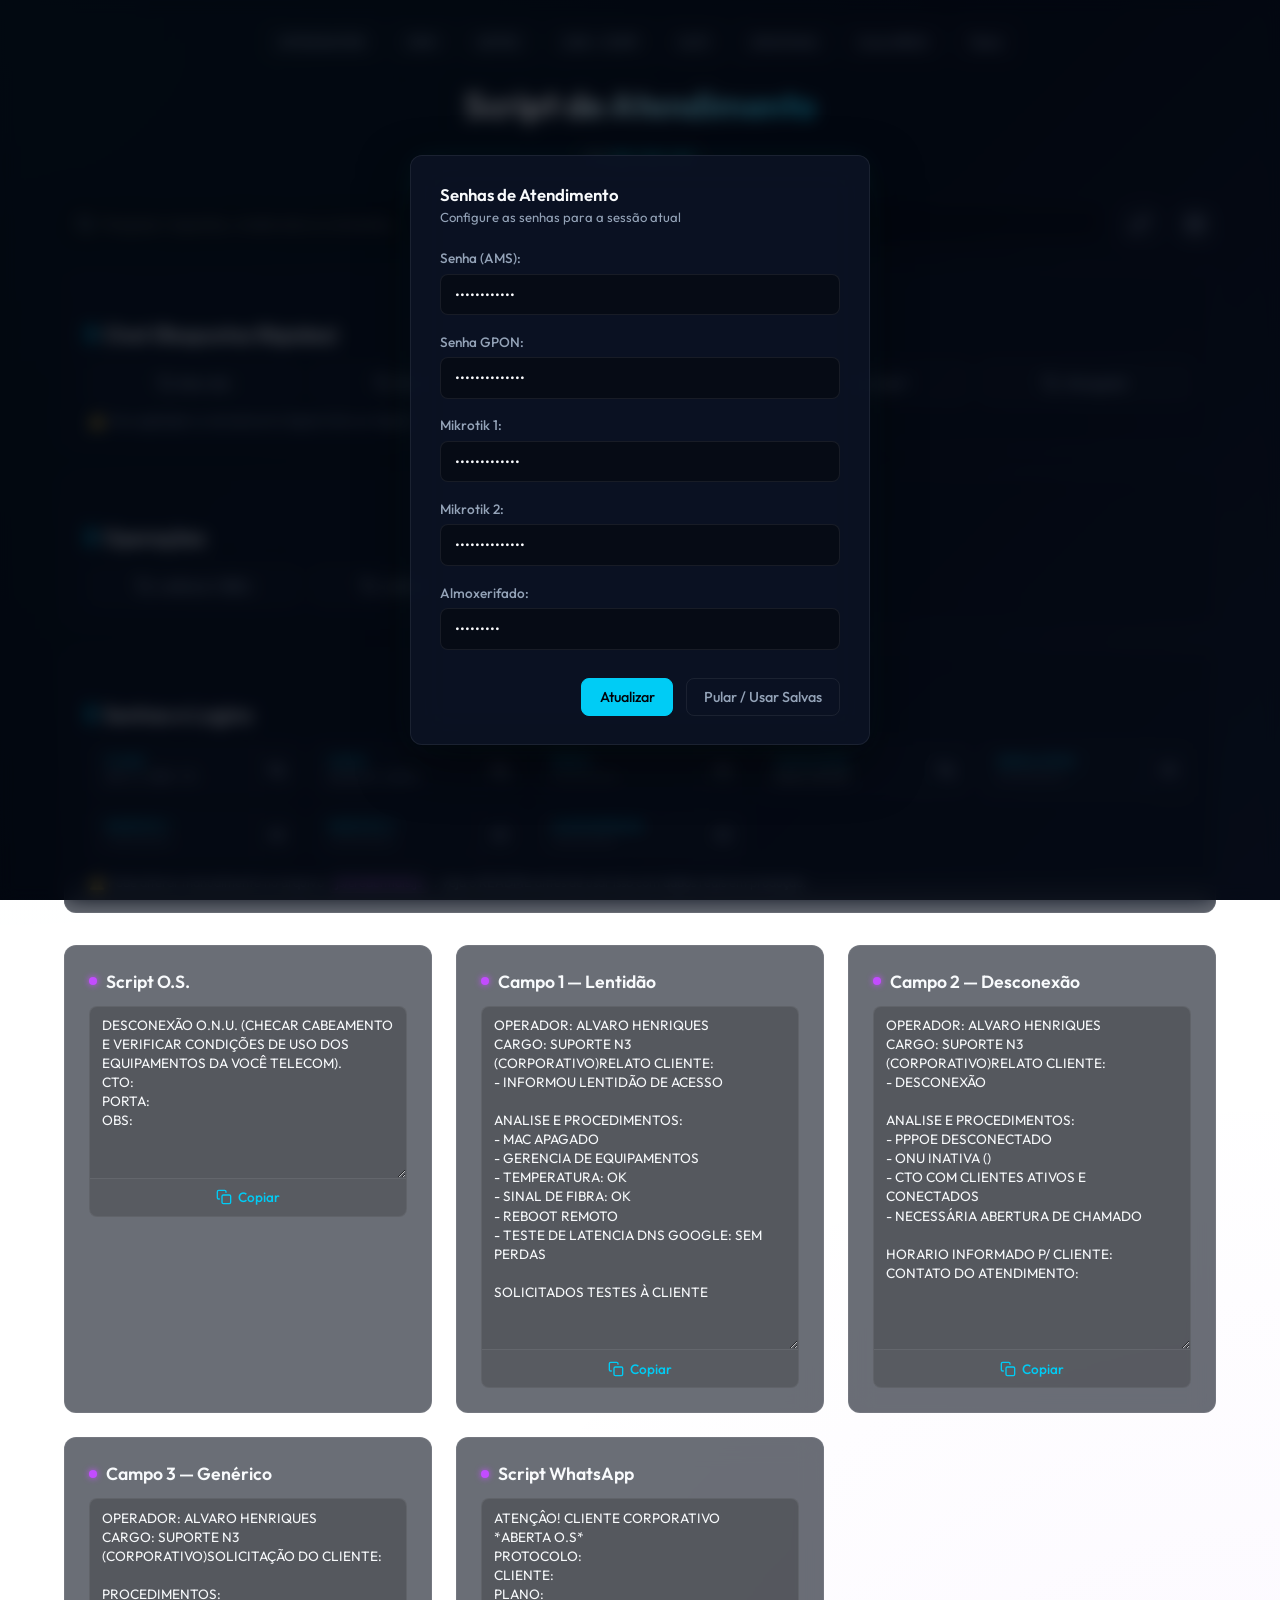
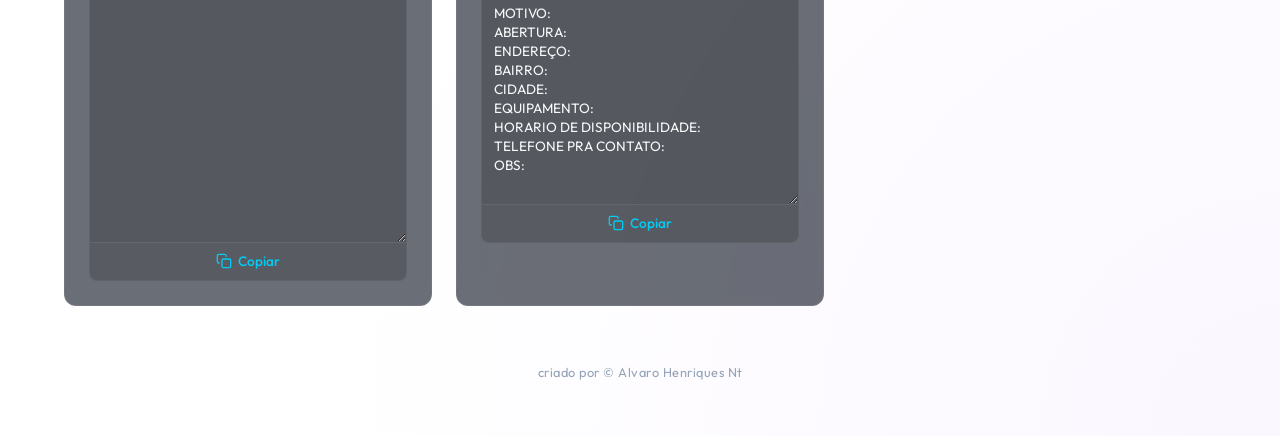
==== commit 78e69b25: "Atualizações de dados no arquivo credentials.js; correção do template no campo 'Script Whatsapp'" ====
--- a/index.html
+++ b/index.html
@@ -46,11 +46,11 @@
         <div class="settings-grid">
           <div class="settings-field">
             <label for="opName">Nome do Operador:</label>
-            <input type="text" id="opName" placeholder="Ex: Alvaro Henriques">
+            <input type="text" id="opName" placeholder="Ex: Seu Nome">
           </div>
           <div class="settings-field">
             <label for="opRole">Cargo/Setor:</label>
-            <input type="text" id="opRole" placeholder="Ex: Suporte N3">
+            <input type="text" id="opRole" placeholder="Ex: Assistente NOC">
           </div>
         </div>
         <div class="settings-actions">
@@ -62,6 +62,9 @@
       <section class="section" id="secQuickReplies">
         <h2>Chat (Respostas Rápidas)</h2>
         <div class="field-grid" id="quickReplies"></div>
+        <p class="section__note">
+          ⚠️ Para agilidade no atendimento Digital (Akiva e DigiSac)
+        </p>
       </section>
 
       <section class="section" id="secOperations">
@@ -73,7 +76,7 @@
         <h2>Senhas e Logins</h2>
         <div class="field-grid" id="credentials"></div>
         <p class="section__note">
-          ⚠️ Estas credenciais vêm de <code>js/credentials.js</code>. Veja o README
+          ⚠️ Pode alterar manualmente no arquivo <code>js/credentials.js</code>. Veja o README
           antes de usar isso com dados reais em produção.
         </p>
       </section>
@@ -110,6 +113,10 @@
           <label for="pwdMikrotik2">Mikrotik 2:</label>
           <input type="password" id="pwdMikrotik2" placeholder="Digite a senha do Mikrotik 2">
         </div>
+        <div class="modal-field">
+          <label for="pwdAlmoxerifado">Almoxerifado:</label>
+          <input type="password" id="pwdAlmoxerifado" placeholder="Digite a senha do Almoxerifado">
+        </div>
       </div>
       <div class="modal-actions">
         <button type="button" id="btnSavePasswords" class="btn-primary">Atualizar</button>
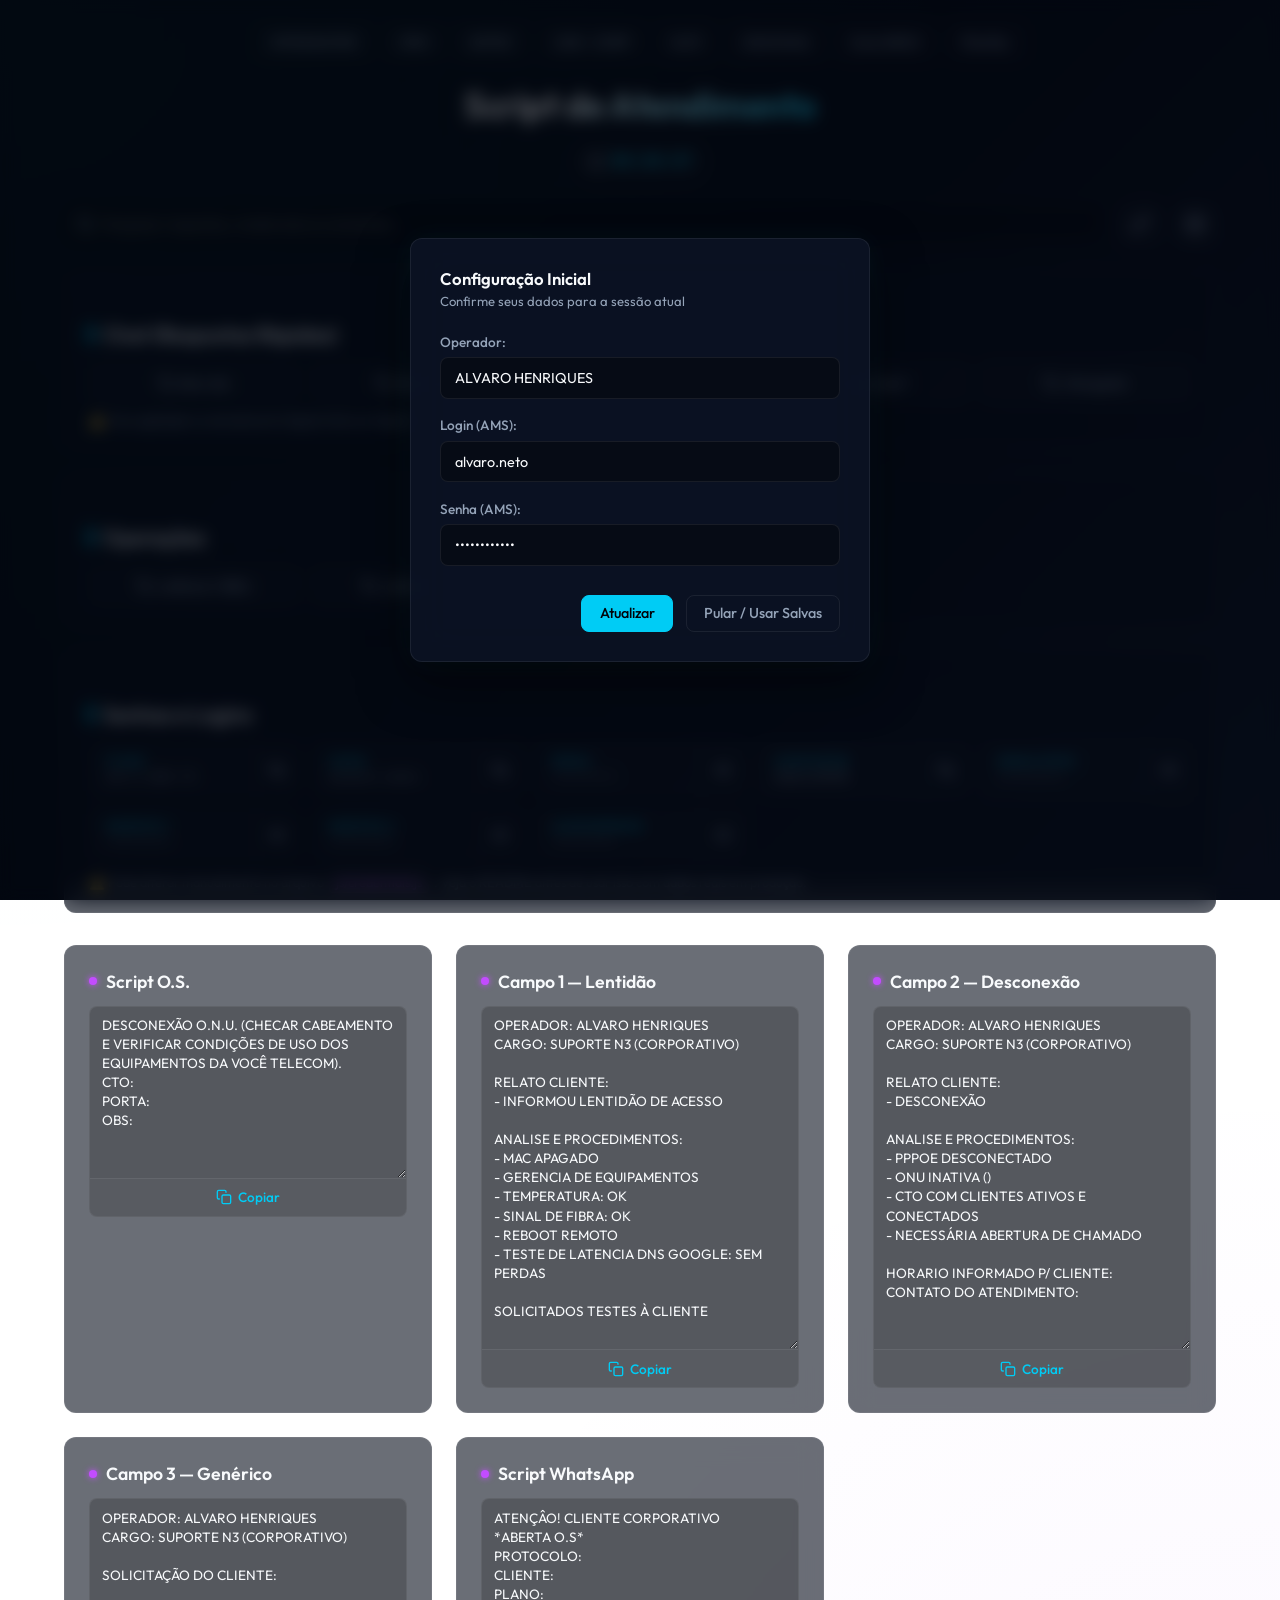
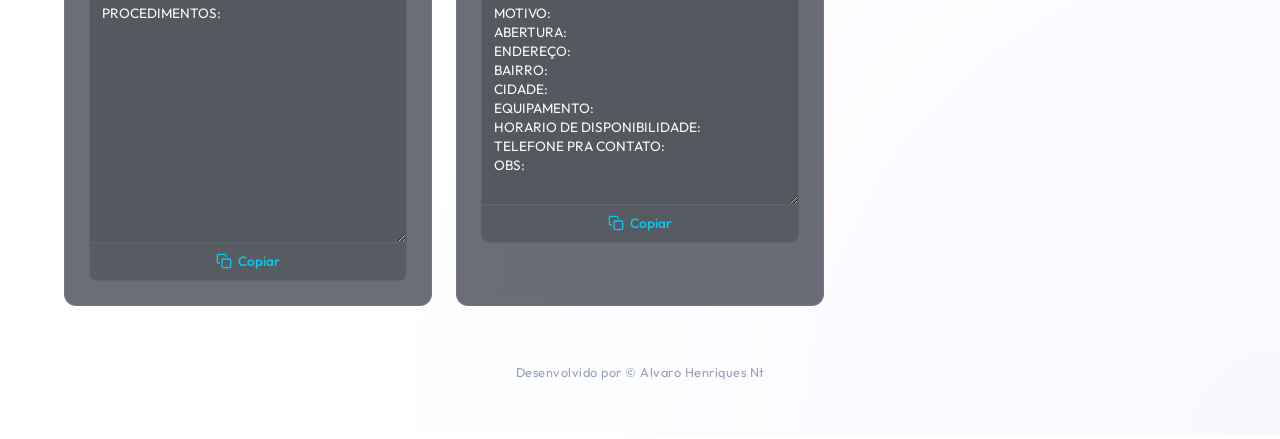
==== commit c3ad2488: "Alterados dados solicitados no modal inicial; fix na interação com os templates (cabeçalho); general" ====
--- a/index.html
+++ b/index.html
@@ -28,7 +28,7 @@
           <input type="text" id="searchInput" placeholder="Pesquisar respostas, credenciais ou comandos..." aria-label="Pesquisar">
         </div>
         
-        <button type="button" class="btn-settings" id="btnPasswords" title="Atualizar Senhas da Sessão">
+        <button type="button" class="btn-settings" id="btnPasswords" title="Configuração Inicial (Operador / Login AMS / Senha)">
           <svg class="icon" viewBox="0 0 24 24" fill="none" stroke="currentColor" stroke-width="2" stroke-linecap="round" stroke-linejoin="round"><path d="M21 2l-2 2m-7.61 7.61a5.5 5.5 0 1 1-7.778 7.778 5.5 5.5 0 0 1 7.777-7.777zm0 0L15.5 7.5m0 0l3 3L22 7l-3-3m-3.5 3.5L19 4"></path></svg>
         </button>
         
@@ -85,37 +85,29 @@
     <main class="attendance-grid" id="attendanceTemplates"></main>
 
     <footer class="app__footer">
-      <p>criado por &copy; Alvaro Henriques Nt</p>
+      <p>Desenvolvido por &copy; Alvaro Henriques Nt</p>
     </footer>
   </div>
 
-  <!-- Modal de Senhas de Atendimento (inicializado oculto) -->
+  <!-- Modal de Configuração Inicial (inicializado oculto) -->
   <div class="modal-overlay hidden" id="passwordsModal">
     <div class="modal-card">
       <div class="modal-card__header">
-        <h3>Senhas de Atendimento</h3>
-        <p class="modal-card__subtitle">Configure as senhas para a sessão atual</p>
+        <h3>Configuração Inicial</h3>
+        <p class="modal-card__subtitle">Confirme seus dados para a sessão atual</p>
       </div>
       <div class="modal-grid">
         <div class="modal-field">
+          <label for="pwdOperador">Operador:</label>
+          <input type="text" id="pwdOperador" placeholder="Ex: Seu Nome">
+        </div>
+        <div class="modal-field">
+          <label for="pwdAmsLogin">Login (AMS):</label>
+          <input type="text" id="pwdAmsLogin" placeholder="Digite o login AMS">
+        </div>
+        <div class="modal-field">
           <label for="pwdAms">Senha (AMS):</label>
           <input type="password" id="pwdAms" placeholder="Digite a senha AMS">
-        </div>
-        <div class="modal-field">
-          <label for="pwdGpon">Senha GPON:</label>
-          <input type="password" id="pwdGpon" placeholder="Digite a senha GPON">
-        </div>
-        <div class="modal-field">
-          <label for="pwdMikrotik1">Mikrotik 1:</label>
-          <input type="password" id="pwdMikrotik1" placeholder="Digite a senha do Mikrotik 1">
-        </div>
-        <div class="modal-field">
-          <label for="pwdMikrotik2">Mikrotik 2:</label>
-          <input type="password" id="pwdMikrotik2" placeholder="Digite a senha do Mikrotik 2">
-        </div>
-        <div class="modal-field">
-          <label for="pwdAlmoxerifado">Almoxerifado:</label>
-          <input type="password" id="pwdAlmoxerifado" placeholder="Digite a senha do Almoxerifado">
         </div>
       </div>
       <div class="modal-actions">
@@ -127,7 +119,6 @@
 
   <div id="toastContainer" class="toast-container" aria-live="polite"></div>
 
-  <!-- Ordem importa: config e credentials primeiro, render por último. -->
   <script src="js/config.js"></script>
   <script src="js/credentials.js"></script>
   <script src="js/clipboard.js"></script>
